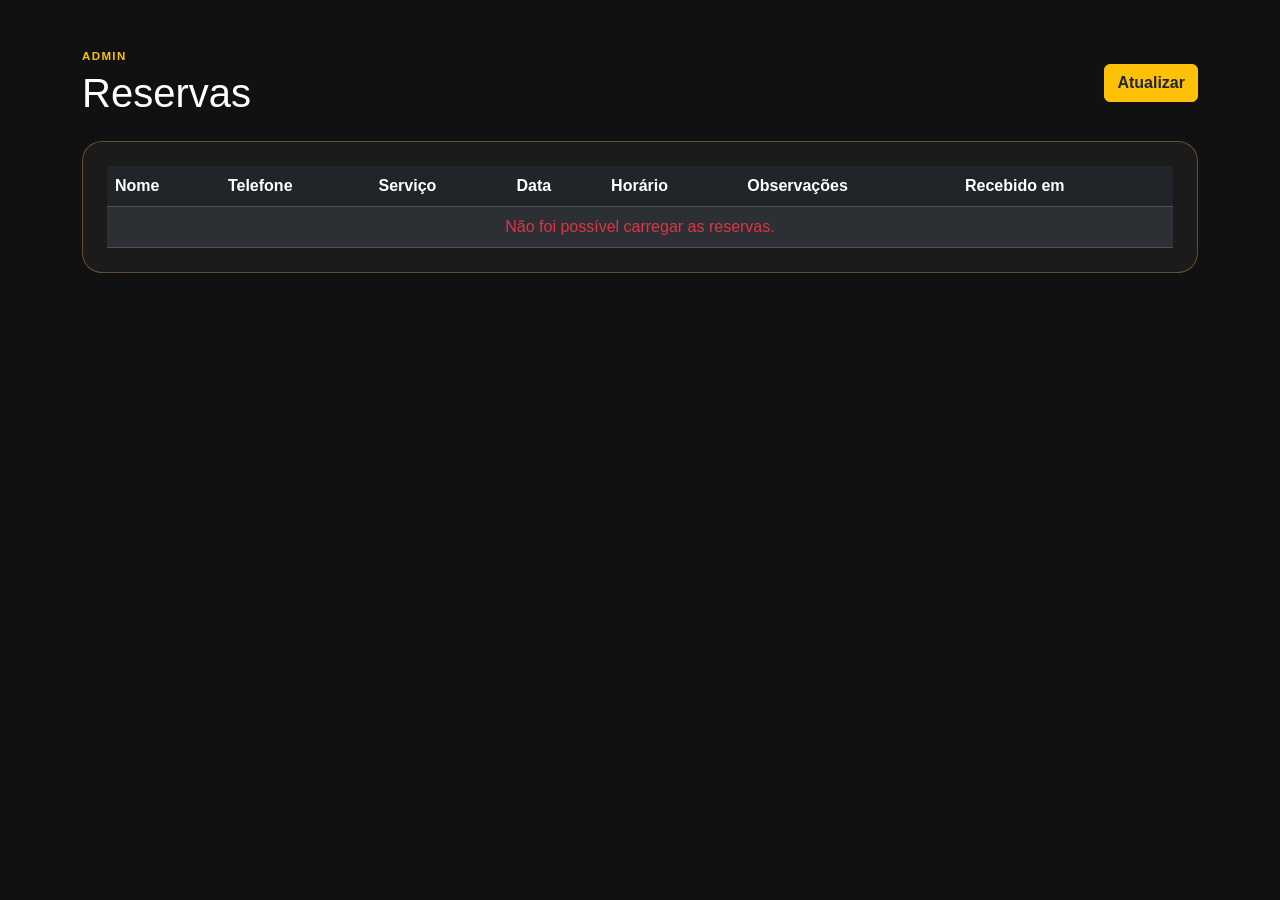
==== admin.html @ b8154d9c "Adicionar projeto fullpackagebarber" ====
<!DOCTYPE html>
<html lang="pt-BR">
<head>
  <meta charset="UTF-8">
  <meta name="viewport" content="width=device-width, initial-scale=1.0">
  <title>Blackstone Barber | Reservas</title>
  <link href="https://cdn.jsdelivr.net/npm/bootstrap@5.3.8/dist/css/bootstrap.min.css" rel="stylesheet" crossorigin="anonymous">
  <style>
    body {
      background: #111;
      color: #fff;
      font-family: Arial, sans-serif;
    }
    .container {
      padding-top: 3rem;
      padding-bottom: 3rem;
    }
    .card {
      background: #1b1b1b;
      border: 1px solid rgba(230, 173, 100, 0.35);
      border-radius: 20px;
    }
    th, td {
      vertical-align: middle;
    }
    .badge {
      font-size: 0.8rem;
    }
  </style>
</head>
<body>
  <div class="container">
    <div class="d-flex justify-content-between align-items-center mb-4 flex-wrap gap-3">
      <div>
        <p class="text-warning fw-bold mb-1" style="letter-spacing: 0.12em; text-transform: uppercase; font-size: 0.72rem;">Admin</p>
        <h1 class="mb-0">Reservas</h1>
      </div>
      <button class="btn btn-warning text-dark fw-semibold" id="refreshButton" type="button">Atualizar</button>
    </div>

    <div class="card p-3 p-md-4">
      <div class="table-responsive">
        <table class="table table-dark table-striped align-middle mb-0">
          <thead>
            <tr>
              <th>Nome</th>
              <th>Telefone</th>
              <th>Serviço</th>
              <th>Data</th>
              <th>Horário</th>
              <th>Observações</th>
              <th>Recebido em</th>
            </tr>
          </thead>
          <tbody id="reservationsBody">
            <tr>
              <td colspan="7" class="text-center text-secondary">Carregando reservas...</td>
            </tr>
          </tbody>
        </table>
      </div>
    </div>
  </div>

  <script src="admin.js"></script>
</body>
</html>
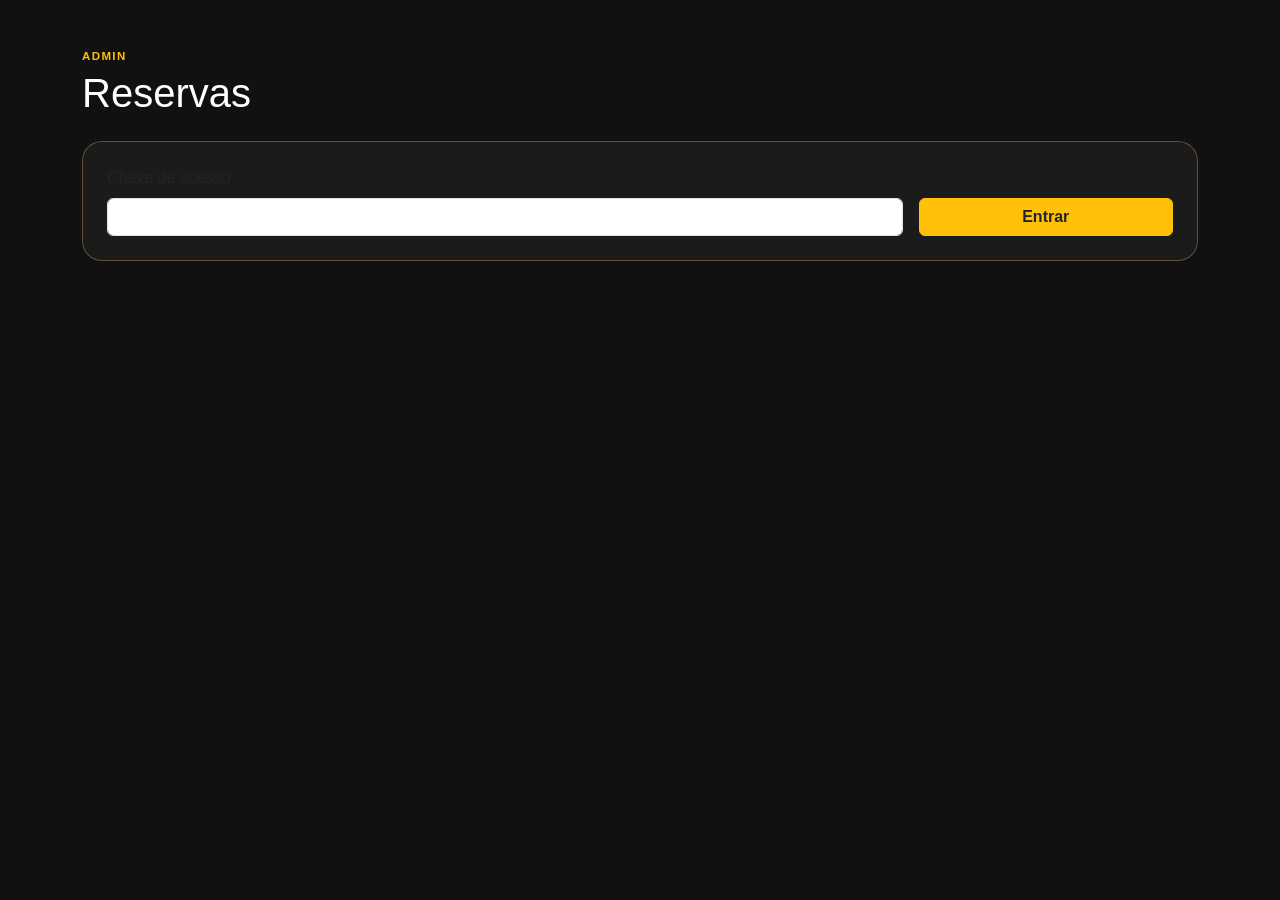
==== commit 5c084d8e: "Secure reservations and update barber branding" ====
--- a/admin.html
+++ b/admin.html
@@ -3,7 +3,7 @@
 <head>
   <meta charset="UTF-8">
   <meta name="viewport" content="width=device-width, initial-scale=1.0">
-  <title>Blackstone Barber | Reservas</title>
+  <title>FullPacakage Barber | Reservas</title>
   <link href="https://cdn.jsdelivr.net/npm/bootstrap@5.3.8/dist/css/bootstrap.min.css" rel="stylesheet" crossorigin="anonymous">
   <style>
     body {
@@ -35,10 +35,23 @@
         <p class="text-warning fw-bold mb-1" style="letter-spacing: 0.12em; text-transform: uppercase; font-size: 0.72rem;">Admin</p>
         <h1 class="mb-0">Reservas</h1>
       </div>
-      <button class="btn btn-warning text-dark fw-semibold" id="refreshButton" type="button">Atualizar</button>
+      <button class="btn btn-warning text-dark fw-semibold d-none" id="refreshButton" type="button">Atualizar</button>
     </div>
 
-    <div class="card p-3 p-md-4">
+    <div class="card p-3 p-md-4 mb-4" id="accessCard">
+      <form id="accessForm" class="row g-3 align-items-end">
+        <div class="col-md-9">
+          <label for="adminKey" class="form-label">Chave de acesso</label>
+          <input id="adminKey" name="adminKey" type="password" class="form-control" autocomplete="current-password" required>
+        </div>
+        <div class="col-md-3 d-grid">
+          <button class="btn btn-warning text-dark fw-semibold" type="submit">Entrar</button>
+        </div>
+        <p id="accessStatus" class="text-danger mb-0 d-none" role="alert"></p>
+      </form>
+    </div>
+
+    <div class="card p-3 p-md-4 d-none" id="reservationsCard">
       <div class="table-responsive">
         <table class="table table-dark table-striped align-middle mb-0">
           <thead>
@@ -54,7 +67,7 @@
           </thead>
           <tbody id="reservationsBody">
             <tr>
-              <td colspan="7" class="text-center text-secondary">Carregando reservas...</td>
+              <td colspan="7" class="text-center text-secondary">Informe a chave de acesso.</td>
             </tr>
           </tbody>
         </table>
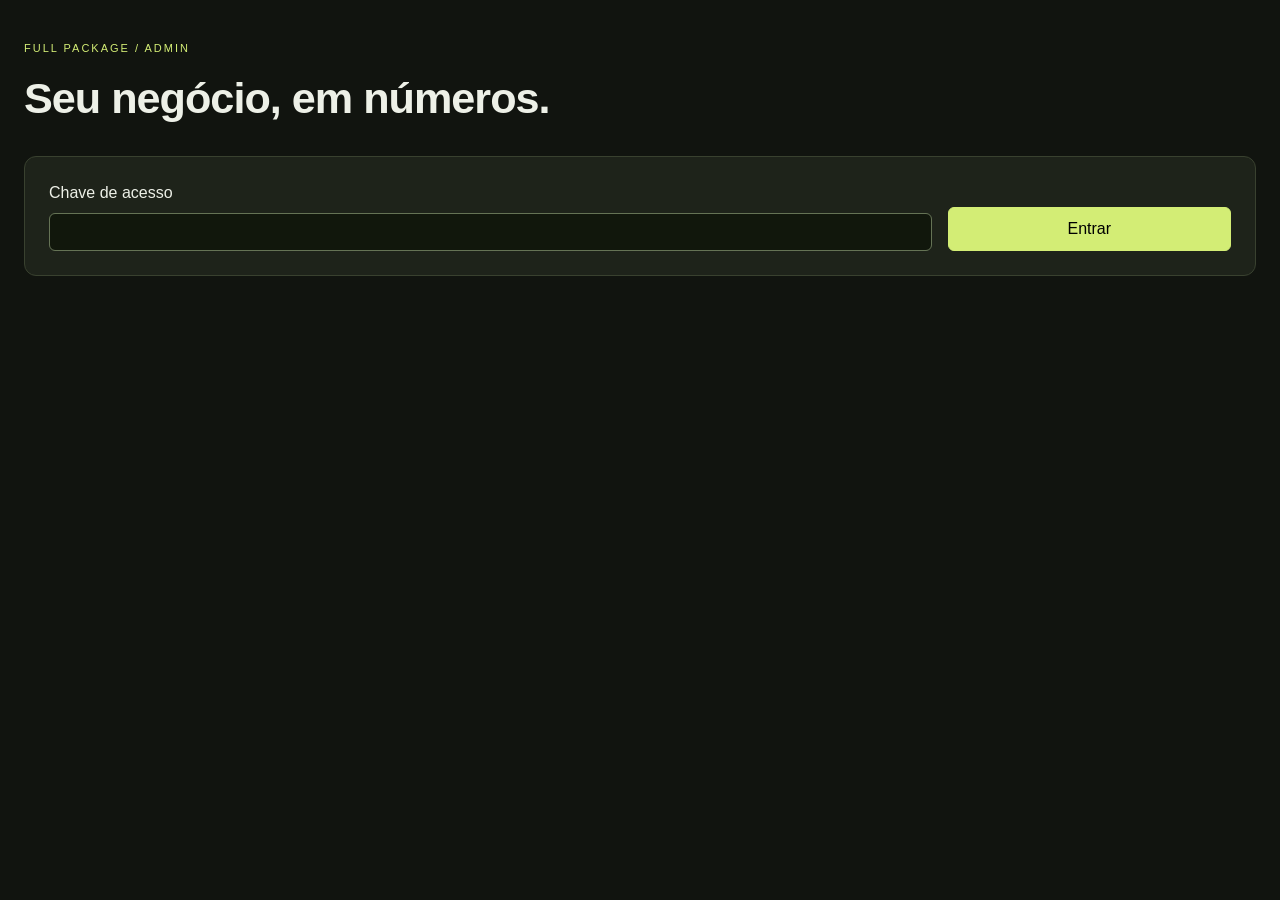
==== commit 4bcfbbc0: "changes according to clients need" ====
--- a/admin.html
+++ b/admin.html
@@ -1,80 +1,334 @@
 <!DOCTYPE html>
 <html lang="pt-BR">
+
 <head>
   <meta charset="UTF-8">
   <meta name="viewport" content="width=device-width, initial-scale=1.0">
-  <title>FullPacakage Barber | Reservas</title>
-  <link href="https://cdn.jsdelivr.net/npm/bootstrap@5.3.8/dist/css/bootstrap.min.css" rel="stylesheet" crossorigin="anonymous">
+  <title>FullPackage Barber | Gestão</title>
+  <link href="https://cdn.jsdelivr.net/npm/bootstrap@5.3.8/dist/css/bootstrap.min.css" rel="stylesheet"
+    crossorigin="anonymous">
   <style>
     body {
-      background: #111;
+      background: #11140f;
+      color: #edf0e7;
+      font-family: Arial, sans-serif
+    }
+
+    .container {
+      max-width: 1440px;
+      padding: 40px 24px
+    }
+
+    .card,
+    .metric {
+      background: #1e231a;
+      border: 1px solid #39412f;
+      color: #edf0e7;
+      border-radius: 12px
+    }
+
+    h1 {
+      font-weight: 700;
+      letter-spacing: -1px
+    }
+
+    .eyebrow {
+      color: #d3ed75;
+      font-size: 11px;
+      letter-spacing: 2px
+    }
+
+    .btn-warning {
+      background: #d3ed75;
+      border-color: #d3ed75
+    }
+
+    .metrics {
+      display: grid;
+      grid-template-columns: repeat(4, minmax(0, 1fr));
+      gap: 16px;
+      margin: 24px 0
+    }
+
+    .metric {
+      padding: 22px
+    }
+
+    .metric small {
+      display: block;
+      color: #b9c4ad;
+      font-size: 12px
+    }
+
+    .metric strong {
+      display: block;
+      font-size: 30px;
+      margin: 8px 0
+    }
+
+    .metric span {
+      font-size: 11px;
+      color: #aab89c
+    }
+
+    .form-control,
+    .form-select {
+      background-color: #11170c;
+      color: #edf0e7;
+      border-color: #657355;
+      color-scheme: dark
+    }
+
+    .form-control:focus,
+    .form-select:focus {
+      background-color: #11170c;
       color: #fff;
-      font-family: Arial, sans-serif;
-    }
-    .container {
-      padding-top: 3rem;
-      padding-bottom: 3rem;
-    }
-    .card {
-      background: #1b1b1b;
-      border: 1px solid rgba(230, 173, 100, 0.35);
-      border-radius: 20px;
-    }
-    th, td {
-      vertical-align: middle;
-    }
-    .badge {
-      font-size: 0.8rem;
-    }
-  </style>
+      border-color: #d3ed75
+    }
+
+    .table {
+      --bs-table-bg: #1e231a;
+      --bs-table-color: #edf0e7;
+      --bs-table-border-color: #39412f;
+      font-size: 13px
+    }
+
+    th,
+    td {
+      vertical-align: middle
+    }
+
+    th {
+      white-space: nowrap
+    }
+
+    td {
+      min-width: 90px
+    }
+
+    .actions {
+      display: flex;
+      gap: 6px;
+      flex-wrap: wrap;
+      min-width: 180px
+    }
+
+    .help {
+      font-size: 12px;
+      color: #b9c4ad
+    }
+
+    .filter-row {
+      display: flex;
+      align-items: end;
+      gap: 20px;
+      flex-wrap: wrap
+    }
+
+    .filter-row label {
+      font-size: 12px
+    }
+
+    .filter-row select {
+      min-width: 180px
+    }
+
+    dialog {
+      background: #1e231a;
+      color: #fff;
+      border: 1px solid #657355;
+      border-radius: 14px;
+      padding: 28px;
+      width: min(440px, calc(100% - 32px))
+    }
+
+    dialog::backdrop {
+      background: #000b
+    }
+
+    #businessMessage {
+      white-space: pre-line
+    }
+
+    .text-success {
+      color: #d3ed75 !important
+    }
+
+    @media(max-width:800px) {
+      .metrics {
+        grid-template-columns: 1fr 1fr
+      }
+
+      .metric strong {
+        font-size: 24px
+      }
+    }
+
+    @media(max-width:420px) {
+      .metrics {
+        grid-template-columns: 1fr
+      }
+
+      .container {
+        padding: 28px 16px
+      }
+    }
+  /* Responsive admin: keep actions visible instead of off-screen. */
+*,*::before,*::after{box-sizing:border-box}
+.container,header,.filter-row,.card,.metric{min-width:0}
+h1{font-size:clamp(1.65rem,4vw,2.7rem)}
+.metric strong{font-size:clamp(1.2rem,2.6vw,1.9rem);overflow-wrap:anywhere}
+.btn{min-height:44px;white-space:normal}
+td{overflow-wrap:anywhere;max-width:320px}
+#toolbar{max-width:100%}
+dialog{max-height:calc(100dvh - 32px);overflow-y:auto}
+dialog input{font-size:16px!important}
+#businessMessage{overflow-wrap:anywhere}
+@media(max-width:900px){
+  #toolbar{width:100%;display:grid!important;grid-template-columns:repeat(3,minmax(0,1fr))}
+  #toolbar.d-none{display:none!important}
+  .filter-row{display:grid;grid-template-columns:1fr 1fr;align-items:start}
+  .filter-row>div{min-width:0}.filter-row select{min-width:0;width:100%}
+  #reservationsCard .table-responsive{overflow:visible}
+  #reservationsCard table,#reservationsBody{display:block;width:100%}
+  #reservationsCard thead{position:absolute;width:1px;height:1px;clip-path:inset(50%);overflow:hidden}
+  #reservationsBody tr{display:grid;grid-template-columns:1fr 1fr;gap:0 16px;padding:16px;margin:14px 0;border:1px solid #536047;border-radius:12px}
+  #reservationsBody td{display:block;min-width:0;max-width:none;border:0;background:transparent;box-shadow:none;padding:10px 0}
+  #reservationsBody td::before{content:attr(data-label);display:block;color:#aab89c;font-size:11px;margin-bottom:5px}
+  #reservationsBody td:last-child{grid-column:1/-1;border-top:1px solid #39412f}
+  #reservationsBody td[colspan]{grid-column:1/-1}
+  .actions{min-width:0;display:grid;grid-template-columns:repeat(2,minmax(0,1fr));gap:10px}
+}
+@media(max-width:480px){
+  .container{padding:24px 14px}.metrics{grid-template-columns:repeat(2,minmax(0,1fr));gap:10px}
+  .metric{padding:14px}.metric small,.metric span{font-size:11px}
+  #toolbar{grid-template-columns:1fr 1fr}#logoutButton{grid-column:1/-1}
+  .filter-row{gap:12px}.filter-row>label{grid-column:1/-1}
+  dialog{padding:22px 18px}dialog .d-flex{flex-wrap:wrap}dialog .btn{flex:1}
+}
+
+</style>
 </head>
+
 <body>
-  <div class="container">
-    <div class="d-flex justify-content-between align-items-center mb-4 flex-wrap gap-3">
+  <main class="container">
+    <header class="d-flex justify-content-between align-items-center flex-wrap gap-3 mb-4">
       <div>
-        <p class="text-warning fw-bold mb-1" style="letter-spacing: 0.12em; text-transform: uppercase; font-size: 0.72rem;">Admin</p>
-        <h1 class="mb-0">Reservas</h1>
+        <p class="eyebrow">FULL PACKAGE / ADMIN</p>
+        <h1>Seu negócio, em números.</h1>
       </div>
-      <button class="btn btn-warning text-dark fw-semibold d-none" id="refreshButton" type="button">Atualizar</button>
-    </div>
-
-    <div class="card p-3 p-md-4 mb-4" id="accessCard">
+      <div id="toolbar" class="d-none d-flex gap-2 flex-wrap"><button id="walkInButton" type="button" class="btn btn-warning">+ Registrar atendimento</button><button id="refreshButton"
+          class="btn btn-warning">Atualizar</button><button id="clearHistoryButton" class="btn btn-outline-light">Limpar
+          histórico da lista</button><button id="logoutButton" class="btn btn-outline-light">Sair</button></div>
+    </header>
+    <div id="businessMessage" class="alert d-none" role="status" aria-live="polite"></div>
+    <section id="accessCard" class="card p-4">
       <form id="accessForm" class="row g-3 align-items-end">
-        <div class="col-md-9">
-          <label for="adminKey" class="form-label">Chave de acesso</label>
-          <input id="adminKey" name="adminKey" type="password" class="form-control" autocomplete="current-password" required>
+        <div class="col-md-9"><label for="adminKey" class="form-label">Chave de acesso</label><input id="adminKey"
+            name="adminKey" type="password" class="form-control" autocomplete="current-password" required></div>
+        <div class="col-md-3 d-grid"><button class="btn btn-warning">Entrar</button></div>
+      </form>
+    </section>
+    <section id="dashboard" class="d-none"><p id="backendVersion" class="help"></p><div id="backendNotice" class="alert alert-warning d-none" role="status"><strong>O endereço configurado respondeu com a versão anterior do servidor.</strong><p>Aprovar e Cancelar continuam disponíveis. Concluir, Faltou e Arquivar exigem a versão 2.</p><p class="mb-0">Se você já implantou: confirme que editou a implantação existente, selecionou Nova versão e manteve a mesma URL /exec em admin.js. Depois clique em Atualizar.</p></div>
+      <div class="filter-row">
+        <div><label for="period" class="form-label">Período do atendimento</label><select id="period"
+            class="form-select">
+            <option value="all">Todo o período</option>
+            <option value="month">Este mês</option>
+          </select></div>
+        <div><label for="statusFilter" class="form-label">Status na lista</label><select id="statusFilter"
+            class="form-select">
+            <option value="all">Todos</option>
+            <option value="pending">Pendente</option>
+            <option value="approved">Aprovada</option>
+            <option value="completed">Concluída</option>
+            <option value="cancelled">Cancelada</option>
+            <option value="no_show">Não compareceu</option>
+          </select></div><label class="pb-2"><input id="showArchived" type="checkbox"> Mostrar arquivados</label>
+      </div>
+      <div class="metrics">
+        <article class="metric"><small>Reservas recebidas</small><strong id="totalMetric">0</strong><span
+            id="pendingMetric">0 aguardando atendimento</span></article>
+        <article class="metric"><small>Serviços realizados</small><strong id="completedMetric">0</strong><span id="completedBreakdown">0 com reserva · 0 sem agendamento</span></article>
+        <article class="metric"><small>Conversão em serviço</small><strong
+            id="conversionMetric">0%</strong><span>Reservas concluídas ÷ reservas recebidas</span></article>
+        <article class="metric"><small>Receita registrada</small><strong id="revenueMetric">R$ 0</strong><span
+            id="averageMetric">Ticket médio: R$ 0</span><span id="revenueBreakdown"></span></article>
+      </div>
+      <p class="help">Indicadores por data do serviço, incluindo arquivados. Atendimentos sem agendamento somam à receita e aos serviços realizados, mas não entram na conversão de reservas. Aprovar não conta como venda. Ao concluir,
+        informe o valor realmente recebido. Cancelados e faltas permanecem no total de reservas.</p>
+      <section class="card p-3 mb-4">
+        <h2 class="h5">Resultado por serviço</h2>
+        <div class="table-responsive">
+          <table class="table mb-0">
+            <thead>
+              <tr>
+                <th>Serviço</th>
+                <th>Reservas</th>
+                <th>Concluídas</th>
+                <th>Conversão</th>
+                <th>Receita</th>
+              </tr>
+            </thead>
+            <tbody id="serviceSummary"></tbody>
+          </table>
         </div>
-        <div class="col-md-3 d-grid">
-          <button class="btn btn-warning text-dark fw-semibold" type="submit">Entrar</button>
+      </section>
+      <section id="reservationsCard" class="card p-3">
+        <h2 class="h5">Reservas <small id="listCount" class="help"></small></h2>
+        <div class="table-responsive">
+          <table class="table mb-0">
+            <thead>
+              <tr>
+                <th>Nome / telefone</th>
+                <th>Serviço</th>
+                <th>Data / hora</th>
+                <th>Observações</th>
+                <th>Status</th>
+                <th>Recebido</th>
+                <th>Ações</th>
+              </tr>
+            </thead>
+            <tbody id="reservationsBody"></tbody>
+          </table>
         </div>
-        <p id="accessStatus" class="text-danger mb-0 d-none" role="alert"></p>
+      </section>
+    </section>
+    <dialog id="completeDialog">
+      <form id="completeForm"><p id="completeError" class="alert alert-danger d-none" role="alert"></p>
+        <h2 id="completeTitle" class="h4">Concluir atendimento</h2>
+        <p id="completeDescription" class="help"></p><label for="amountPaid" class="form-label">Valor realmente recebido
+          (R$)</label><input id="amountPaid" type="text" inputmode="decimal" autocomplete="off" class="form-control"
+          required>
+        <p class="help mt-2">Use 0 para um serviço gratuito. Não informe apenas o preço previsto.</p>
+        <div class="d-flex gap-2 mt-4"><button id="completeSubmit" type="submit" class="btn btn-warning">Salvar atendimento</button><button
+            id="closeComplete" type="button" class="btn btn-outline-light">Cancelar</button></div>
       </form>
-    </div>
-
-    <div class="card p-3 p-md-4 d-none" id="reservationsCard">
-      <div class="table-responsive">
-        <table class="table table-dark table-striped align-middle mb-0">
-          <thead>
-            <tr>
-              <th>Nome</th>
-              <th>Telefone</th>
-              <th>Serviço</th>
-              <th>Data</th>
-              <th>Horário</th>
-              <th>Observações</th>
-              <th>Recebido em</th>
-            </tr>
-          </thead>
-          <tbody id="reservationsBody">
-            <tr>
-              <td colspan="7" class="text-center text-secondary">Informe a chave de acesso.</td>
-            </tr>
-          </tbody>
-        </table>
-      </div>
-    </div>
-  </div>
-
-  <script src="admin.js"></script>
+    </dialog>
+    <dialog id="changeDialog" aria-labelledby="changeTitle"><h2 id="changeTitle" class="h4">Confirmar alteração</h2><p id="changeDescription"></p><p id="changeError" class="alert alert-danger d-none" role="alert"></p><div class="d-flex gap-2"><button id="confirmChange" type="button" class="btn btn-warning">Confirmar</button><button id="cancelChange" type="button" class="btn btn-outline-light">Voltar</button></div></dialog><dialog id="walkInDialog" aria-labelledby="walkInTitle">
+<form id="walkInForm">
+<h2 id="walkInTitle" class="h4">Registrar atendimento</h2>
+<p class="help">Cliente sem agendamento. O atendimento será registrado como concluído.</p>
+<p id="walkInError" class="alert alert-danger d-none" role="alert"></p>
+<p id="walkInUpgrade" class="alert alert-warning d-none">Publique a nova versão de google-apps-script.gs (versão 3) para ativar este recurso.</p>
+<label for="walkInName" class="form-label">Nome (opcional)</label>
+<input id="walkInName" name="name" maxlength="120" class="form-control mb-3" placeholder="Cliente avulso">
+<label for="walkInPhone" class="form-label">Telefone (opcional)</label>
+<input id="walkInPhone" name="phone" type="tel" maxlength="30" class="form-control mb-3">
+<label for="walkInService" class="form-label">Serviço realizado</label>
+<select id="walkInService" name="service" class="form-select mb-3" required>
+<option value="">Selecione</option><option>Corte Clássico</option><option>Aparar Barba</option><option>Fade &amp; Taper</option><option>Signature</option><option>Executivo</option><option>Outro</option>
+</select>
+<label for="walkInAmount" class="form-label">Valor recebido (R$)</label>
+<input id="walkInAmount" name="amountPaid" type="text" inputmode="decimal" class="form-control mb-3" placeholder="35,00" required>
+<label for="walkInDate" class="form-label">Data do atendimento</label>
+<input id="walkInDate" name="date" type="date" class="form-control mb-3" required>
+<label for="walkInNotes" class="form-label">Observações (opcional)</label>
+<textarea id="walkInNotes" name="notes" maxlength="2000" class="form-control mb-3" rows="2"></textarea>
+<div class="d-flex gap-2"><button id="walkInSubmit" type="submit" class="btn btn-warning">Registrar e somar à receita</button><button id="walkInClose" type="button" class="btn btn-outline-light">Voltar</button></div>
+</form></dialog>
+<script src="admin.js?v=walkins-3"></script>
+  </main>
 </body>
-</html>
+
+</html>
